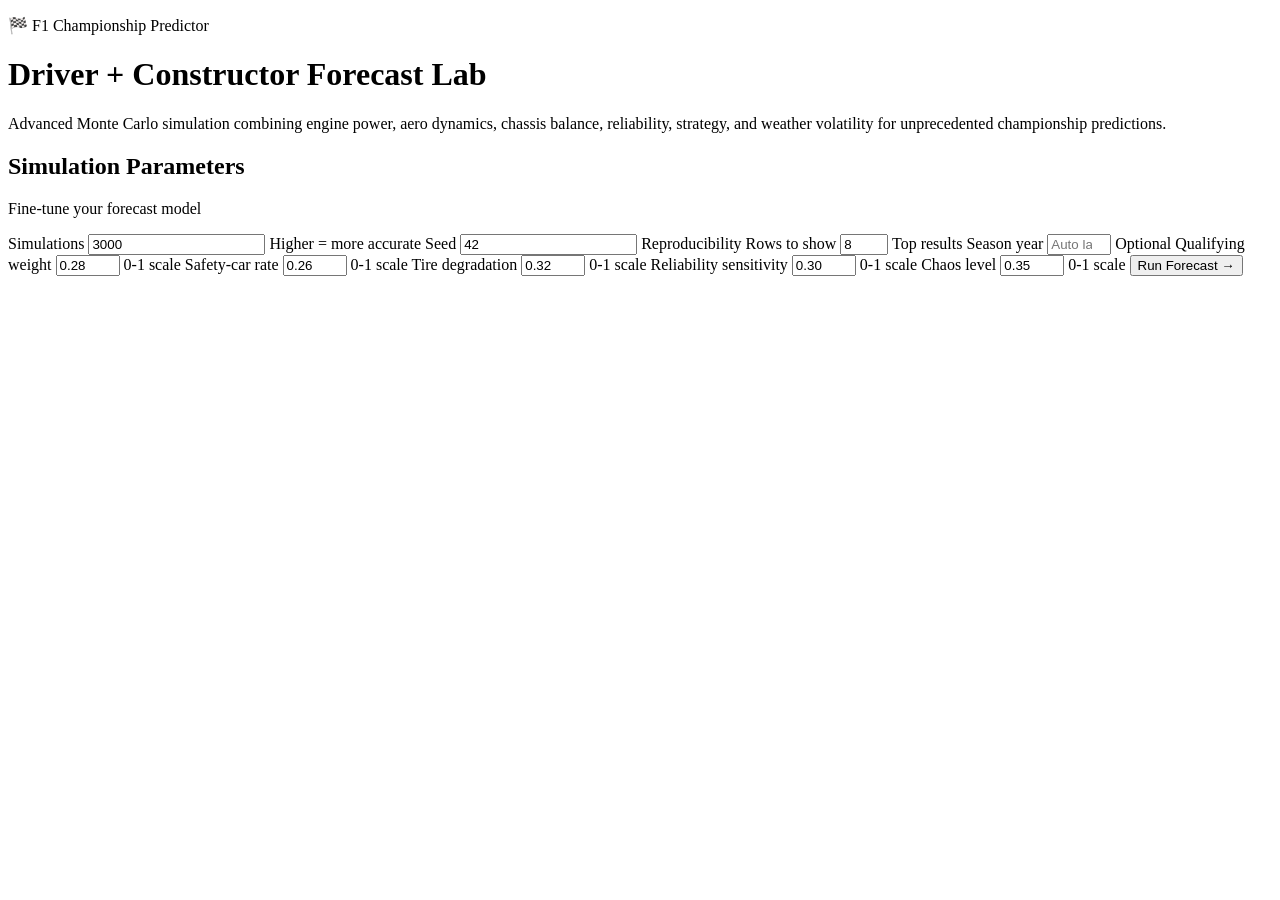
==== public/index.html @ 5a0f304c "feat: Add Netlify configuration, main HTML structure, and styles for F1 Championship Predictor" ====
<!doctype html>
<html lang="en">
<head>
  <meta charset="utf-8">
  <meta name="viewport" content="width=device-width, initial-scale=1">
  <title>F1 Championship Forecast</title>
  <link rel="icon" type="image/svg+xml" href="data:image/svg+xml,<svg xmlns='http://www.w3.org/2000/svg' viewBox='0 0 100 100'><rect fill='%23ef4444' width='100' height='100'/><text x='50' y='70' font-size='60' font-weight='bold' fill='white' text-anchor='middle'>F1</text></svg>">
  <link rel="preconnect" href="https://fonts.googleapis.com">
  <link rel="preconnect" href="https://fonts.gstatic.com" crossorigin>
  <link href="https://fonts.googleapis.com/css2?family=Bebas+Neue&family=Space+Grotesk:wght@400;500;700&display=swap" rel="stylesheet">
  <link rel="stylesheet" href="/styles.css">
  <style>
    .loading-spinner {
      display: none;
      text-align: center;
      padding: 2rem;
    }
    .loading-spinner.active {
      display: block;
    }
    .spinner {
      border: 4px solid rgba(239, 68, 68, 0.1);
      border-top-color: var(--accent);
      border-radius: 50%;
      width: 40px;
      height: 40px;
      animation: spin 1s linear infinite;
      margin: 0 auto;
    }
    @keyframes spin {
      to { transform: rotate(360deg); }
    }
    .results-container {
      display: none;
    }
    .results-container.active {
      display: block;
    }
  </style>
</head>
<body>
  <div class="bg-grid"></div>
  <div class="animated-bg"></div>
  
  <header class="hero reveal">
    <div class="hero-content">
      <p class="kicker">🏁 F1 Championship Predictor</p>
      <h1>Driver + Constructor <span class="gradient-text">Forecast Lab</span></h1>
      <p class="sub">Advanced Monte Carlo simulation combining engine power, aero dynamics, chassis balance, reliability, strategy, and weather volatility for unprecedented championship predictions.</p>
    </div>
  </header>

  <section class="panel panel-controls reveal" style="--delay: 0.08s;">
    <div class="panel-header">
      <h2 class="panel-title">Simulation Parameters</h2>
      <p class="panel-subtitle">Fine-tune your forecast model</p>
    </div>
    <form id="simForm" class="controls">
      <label class="input-group">
        <span class="label-text">Simulations</span>
        <input type="number" name="simulations" min="200" step="100" value="3000" placeholder="e.g., 3000">
        <span class="input-hint">Higher = more accurate</span>
      </label>
      <label class="input-group">
        <span class="label-text">Seed</span>
        <input type="number" name="seed" value="42" placeholder="Random seed">
        <span class="input-hint">Reproducibility</span>
      </label>
      <label class="input-group">
        <span class="label-text">Rows to show</span>
        <input type="number" name="top" min="3" max="20" value="8" placeholder="3-20">
        <span class="input-hint">Top results</span>
      </label>
      <label class="input-group">
        <span class="label-text">Season year</span>
        <input type="number" name="year" min="2018" max="2100" placeholder="Auto latest">
        <span class="input-hint">Optional</span>
      </label>
      <label class="input-group">
        <span class="label-text">Qualifying weight</span>
        <input type="number" name="qualifying_weight" min="0" max="1" step="0.01" value="0.28" placeholder="0.28">
        <span class="input-hint">0-1 scale</span>
      </label>
      <label class="input-group">
        <span class="label-text">Safety-car rate</span>
        <input type="number" name="safety_car_rate" min="0" max="1" step="0.01" value="0.26" placeholder="0.26">
        <span class="input-hint">0-1 scale</span>
      </label>
      <label class="input-group">
        <span class="label-text">Tire degradation</span>
        <input type="number" name="tire_impact" min="0" max="1" step="0.01" value="0.32" placeholder="0.32">
        <span class="input-hint">0-1 scale</span>
      </label>
      <label class="input-group">
        <span class="label-text">Reliability sensitivity</span>
        <input type="number" name="reliability_sensitivity" min="0" max="1" step="0.01" value="0.30" placeholder="0.30">
        <span class="input-hint">0-1 scale</span>
      </label>
      <label class="input-group">
        <span class="label-text">Chaos level</span>
        <input type="number" name="chaos_level" min="0" max="1" step="0.01" value="0.35" placeholder="0.35">
        <span class="input-hint">0-1 scale</span>
      </label>
      <button type="submit" class="btn btn-primary">
        <span>Run Forecast</span>
        <span class="btn-icon">→</span>
      </button>
    </form>
  </section>

  <div class="loading-spinner" id="loadingSpinner">
    <div class="spinner"></div>
    <p>Running simulations...</p>
  </div>

  <main class="layout results-container" id="resultsContainer">
    <!-- Results will be rendered here -->
  </main>

  <script>
    const BACKEND_URL = 'https://YOUR_RENDER_URL'; // CHANGE THIS!
    const simForm = document.getElementById('simForm');
    const loadingSpinner = document.getElementById('loadingSpinner');
    const resultsContainer = document.getElementById('resultsContainer');

    simForm.addEventListener('submit', async (e) => {
      e.preventDefault();
      
      loadingSpinner.classList.add('active');
      resultsContainer.classList.remove('active');

      const formData = new FormData(simForm);
      const data = {
        simulations: parseInt(formData.get('simulations')),
        seed: parseInt(formData.get('seed')),
        top: parseInt(formData.get('top')),
        year: formData.get('year') || '',
        qualifying_weight: parseFloat(formData.get('qualifying_weight')),
        safety_car_rate: parseFloat(formData.get('safety_car_rate')),
        tire_impact: parseFloat(formData.get('tire_impact')),
        reliability_sensitivity: parseFloat(formData.get('reliability_sensitivity')),
        chaos_level: parseFloat(formData.get('chaos_level'))
      };

      try {
        const response = await fetch(`${BACKEND_URL}/api/simulation`, {
          method: 'POST',
          headers: { 'Content-Type': 'application/json' },
          body: JSON.stringify(data)
        });

        if (!response.ok) throw new Error(`API error: ${response.status}`);
        
        const results = await response.json();
        renderResults(results);
        
        loadingSpinner.classList.remove('active');
        resultsContainer.classList.add('active');
      } catch (error) {
        console.error('Error:', error);
        loadingSpinner.classList.remove('active');
        resultsContainer.innerHTML = `<div style="color: red; padding: 2rem;">Error: ${error.message}. Make sure BACKEND_URL is set correctly.</div>`;
        resultsContainer.classList.add('active');
      }
    });

    function renderResults(data) {
      const html = `
        <section class="season-card reveal glass-effect" style="--delay: 0.14s;">
          <div class="card-header">
            <h2>Current Season ${data.year || 'Live'}</h2>
            <span class="card-badge">Live Predictions</span>
          </div>
          <div class="champions-grid">
            <article class="champion-card">
              <div class="champion-icon">🏆</div>
              <span class="champion-label">Driver Champion</span>
              <strong class="champion-name">${data.current.champion_driver}</strong>
            </article>
            <article class="champion-card">
              <div class="champion-icon">🏁</div>
              <span class="champion-label">Constructor Champion</span>
              <strong class="champion-name">${data.current.champion_constructor}</strong>
            </article>
          </div>
          <div class="tables">
            ${renderProbabilityTable('Driver Title Probability', data.current.driver_probabilities, 1)}
            ${renderProbabilityTable('Constructor Title Probability', data.current.constructor_probabilities, 2)}
            ${renderPointsTable('Expected Driver Points', data.current.driver_points, 3)}
            ${renderPointsTable('Expected Constructor Points', data.current.constructor_points, 4)}
          </div>
        </section>

        <section class="season-card reveal glass-effect" style="--delay: 0.22s;">
          <div class="card-header">
            <h2>Next Season Projection</h2>
            <span class="card-badge">Future Forecast</span>
          </div>
          <div class="champions-grid">
            <article class="champion-card">
              <div class="champion-icon">🏆</div>
              <span class="champion-label">Driver Champion</span>
              <strong class="champion-name">${data.next_season.champion_driver}</strong>
            </article>
            <article class="champion-card">
              <div class="champion-icon">🏁</div>
              <span class="champion-label">Constructor Champion</span>
              <strong class="champion-name">${data.next_season.champion_constructor}</strong>
            </article>
          </div>
          <div class="tables">
            ${renderProbabilityTable('Driver Title Probability', data.next_season.driver_probabilities, 1)}
            ${renderProbabilityTable('Constructor Title Probability', data.next_season.constructor_probabilities, 2)}
            ${renderPointsTable('Expected Driver Points', data.next_season.driver_points, 3)}
            ${renderPointsTable('Expected Constructor Points', data.next_season.constructor_points, 4)}
          </div>
        </section>
      `;
      resultsContainer.innerHTML = html;
    }

    function renderProbabilityTable(title, items, index) {
      const medals = ['🥇', '🥈', '🥉'];
      const medal = medals[index - 1] || '';
      
      return `
        <div class="table-block">
          <h3>${medal} ${title}</h3>
          <ul class="probability-list">
            ${items.map(([rank, name, prob], idx) => `
              <li class="probability-item" style="--index: ${rank}">
                <span class="rank">${rank}</span>
                <span class="name">${name}</span>
                <span class="bar-container">
                  <span class="bar" style="--w: ${prob}%;"></span>
                </span>
                <span class="value">${prob.toFixed(2)}%</span>
              </li>
            `).join('')}
          </ul>
        </div>
      `;
    }

    function renderPointsTable(title, items, index) {
      const medals = ['🥇', '🥈', '🥉'];
      const medal = medals[index - 1] || '';
      
      return `
        <div class="table-block">
          <h3>${medal} ${title}</h3>
          <ul class="probability-list">
            ${items.map(([rank, name, points]) => `
              <li class="probability-item" style="--index: ${rank}">
                <span class="rank">${rank}</span>
                <span class="name">${name}</span>
                <span class="value">${points.toFixed(1)} pts</span>
              </li>
            `).join('')}
          </ul>
        </div>
      `;
    }
  </script>
</body>
</html>
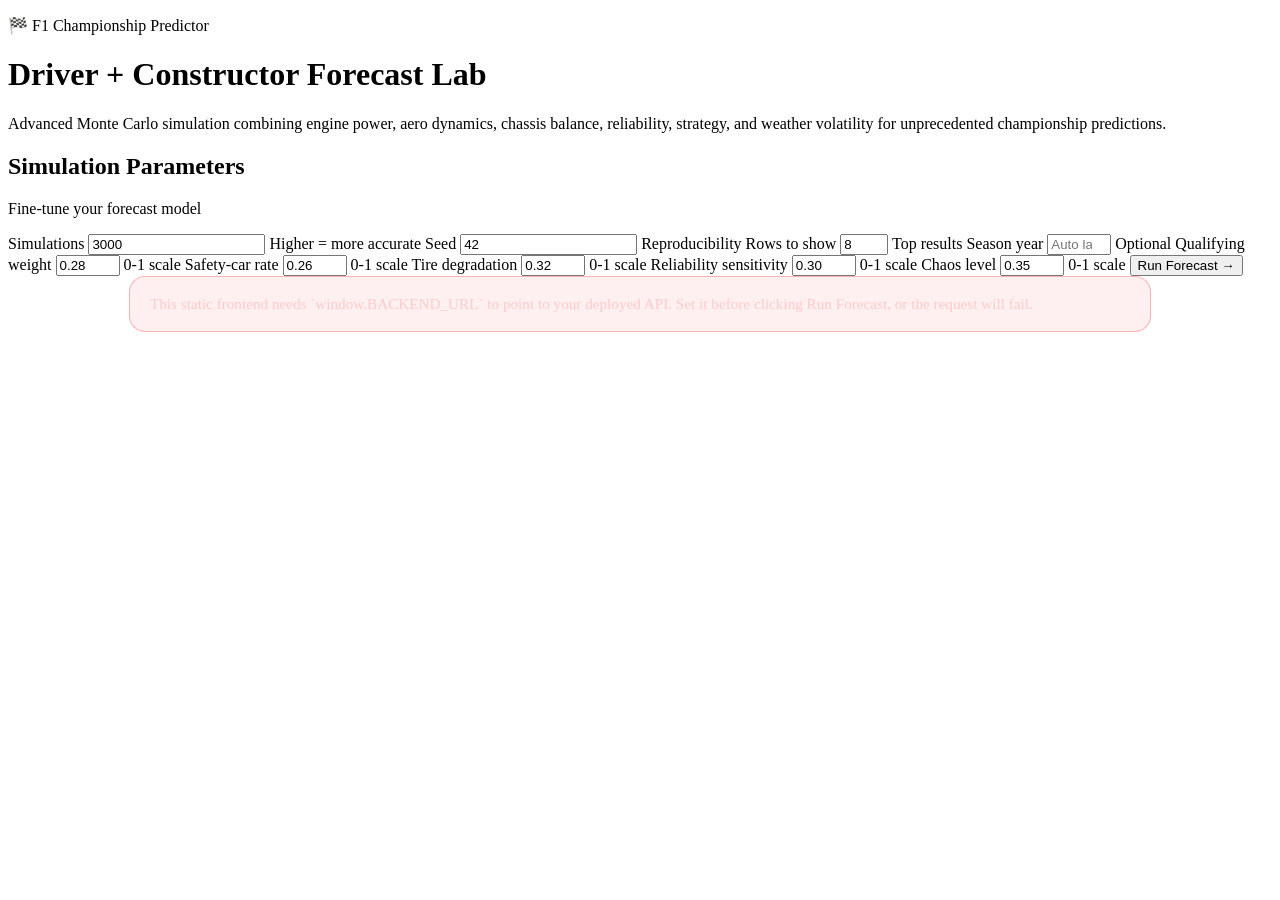
==== commit 5b4f2200: "chore: push build" ====
--- a/public/index.html
+++ b/public/index.html
@@ -117,11 +117,45 @@
     <!-- Results will be rendered here -->
   </main>
 
+  <div id="backendNotice" style="display: none; max-width: 980px; margin: 0 auto 1.5rem; padding: 1rem 1.25rem; border: 1px solid rgba(239, 68, 68, 0.35); border-radius: 16px; background: rgba(239, 68, 68, 0.08); color: #fecaca; font-size: 0.95rem; line-height: 1.5;"></div>
+
   <script>
-    const BACKEND_URL = 'https://YOUR_RENDER_URL'; // CHANGE THIS!
+    function resolveBackendUrl() {
+      const explicitUrl = (window.BACKEND_URL || '').trim();
+
+      if (explicitUrl) {
+        return explicitUrl.replace(/\/$/, '');
+      }
+
+      if (window.location.protocol === 'file:') {
+        return 'http://localhost:8000';
+      }
+
+      if (window.location.hostname === 'localhost' || window.location.hostname === '127.0.0.1') {
+        return 'http://localhost:8000';
+      }
+
+      return window.location.origin;
+    }
+
+    const BACKEND_URL = resolveBackendUrl();
+    
     const simForm = document.getElementById('simForm');
     const loadingSpinner = document.getElementById('loadingSpinner');
     const resultsContainer = document.getElementById('resultsContainer');
+    const backendNotice = document.getElementById('backendNotice');
+
+    function showBackendNotice(message) {
+      backendNotice.textContent = message;
+      backendNotice.style.display = 'block';
+    }
+
+    const hasExplicitBackendUrl = Boolean((window.BACKEND_URL || '').trim());
+    const runningLocally = window.location.protocol === 'file:' || window.location.hostname === 'localhost' || window.location.hostname === '127.0.0.1';
+
+    if (!hasExplicitBackendUrl && !runningLocally) {
+      showBackendNotice('This static frontend needs `window.BACKEND_URL` to point to your deployed API. Set it before clicking Run Forecast, or the request will fail.');
+    }
 
     simForm.addEventListener('submit', async (e) => {
       e.preventDefault();
@@ -159,7 +193,11 @@
       } catch (error) {
         console.error('Error:', error);
         loadingSpinner.classList.remove('active');
-        resultsContainer.innerHTML = `<div style="color: red; padding: 2rem;">Error: ${error.message}. Make sure BACKEND_URL is set correctly.</div>`;
+        const apiHint = hasExplicitBackendUrl
+          ? 'Make sure the backend is running and reachable from this page.'
+          : 'Set window.BACKEND_URL to your API server URL before trying again.';
+
+        resultsContainer.innerHTML = `<div style="color: red; padding: 2rem;">Error: ${error.message}. ${apiHint}</div>`;
         resultsContainer.classList.add('active');
       }
     });
